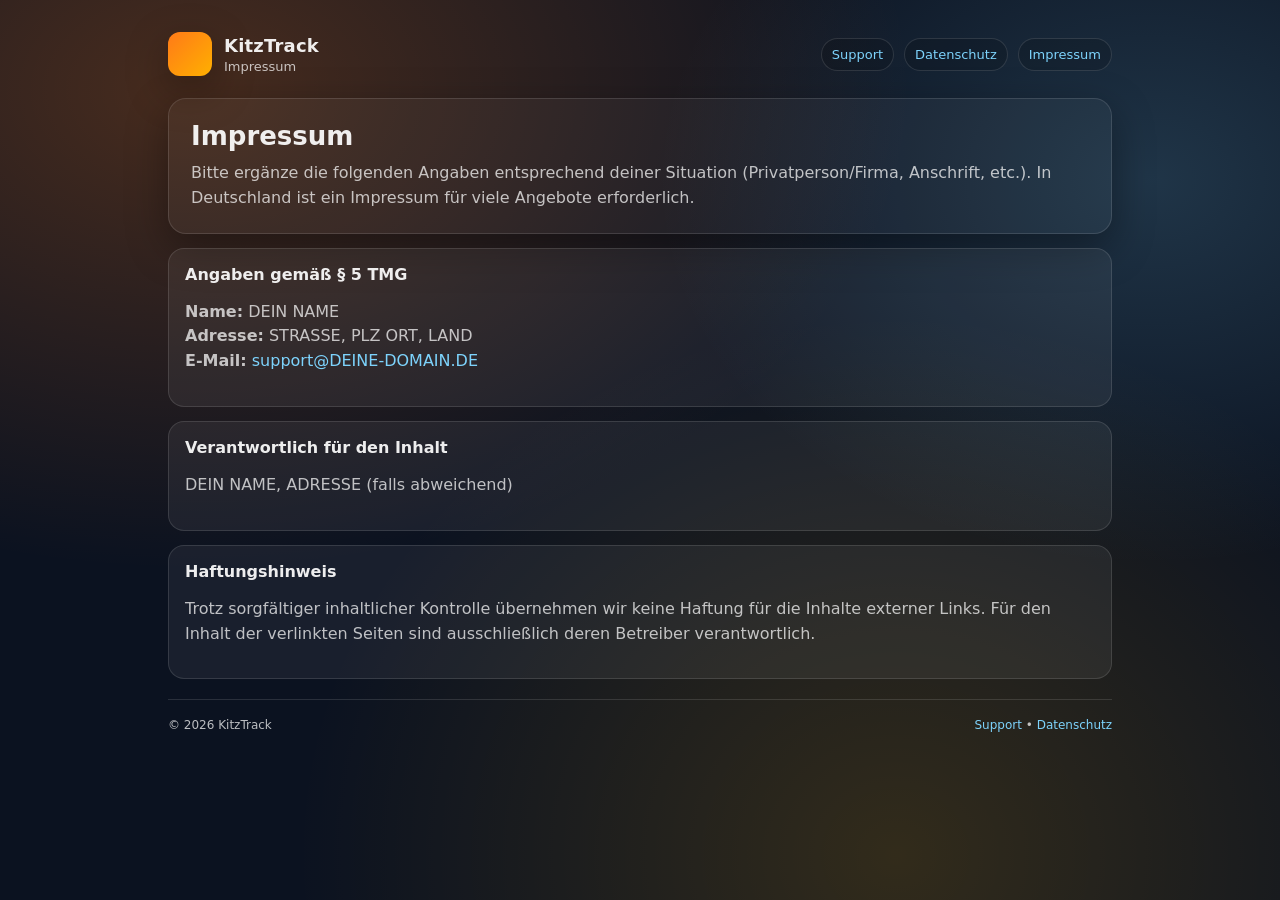
==== imprint.html @ 703cce68 "init" ====
<!doctype html>
<html lang="de">
<head>
  <meta charset="utf-8" />
  <meta name="viewport" content="width=device-width, initial-scale=1" />
  <meta name="description" content="Impressum für KitzTrack" />
  <title>KitzTrack – Impressum</title>
  <link rel="stylesheet" href="./style.css" />
</head>
<body>
  <div class="container">
    <header class="header">
      <div class="brand">
        <div class="logo" aria-hidden="true"></div>
        <div>
          <h1>KitzTrack</h1>
          <p>Impressum</p>
        </div>
      </div>
      <nav class="nav" aria-label="Navigation">
        <a href="./index.html">Support</a>
        <a href="./privacy.html">Datenschutz</a>
        <a href="./imprint.html">Impressum</a>
      </nav>
    </header>

    <section class="hero">
      <h2>Impressum</h2>
      <p>
        Bitte ergänze die folgenden Angaben entsprechend deiner Situation (Privatperson/Firma, Anschrift, etc.).
        In Deutschland ist ein Impressum für viele Angebote erforderlich.
      </p>
    </section>

    <section class="grid">
      <article class="card">
        <h3>Angaben gemäß § 5 TMG</h3>
        <p>
          <strong>Name:</strong> DEIN NAME<br />
          <strong>Adresse:</strong> STRASSE, PLZ ORT, LAND<br />
          <strong>E-Mail:</strong> <a href="mailto:support@DEINE-DOMAIN.DE">support@DEINE-DOMAIN.DE</a>
        </p>
      </article>

      <article class="card">
        <h3>Verantwortlich für den Inhalt</h3>
        <p>
          DEIN NAME, ADRESSE (falls abweichend)
        </p>
      </article>

      <article class="card">
        <h3>Haftungshinweis</h3>
        <p>
          Trotz sorgfältiger inhaltlicher Kontrolle übernehmen wir keine Haftung für die Inhalte externer Links.
          Für den Inhalt der verlinkten Seiten sind ausschließlich deren Betreiber verantwortlich.
        </p>
      </article>
    </section>

    <footer class="footer">
      <div>© <span id="year"></span> KitzTrack</div>
      <div>
        <a href="./index.html">Support</a> •
        <a href="./privacy.html">Datenschutz</a>
      </div>
    </footer>
  </div>

  <script>
    document.getElementById('year').textContent = String(new Date().getFullYear());
  </script>
</body>
</html>
---- style.css ----
:root {
  color-scheme: light;
  --bg: #0b1220;
  --card: rgba(255, 255, 255, 0.06);
  --border: rgba(255, 255, 255, 0.12);
  --text: rgba(255, 255, 255, 0.92);
  --muted: rgba(255, 255, 255, 0.72);
  --accent: #ff7a18;
  --accent2: #ffb000;
  --link: #7dd3fc;
  --shadow: 0 14px 40px rgba(0,0,0,0.35);
}

* { box-sizing: border-box; }
html, body { height: 100%; }
body {
  margin: 0;
  font-family: ui-sans-serif, system-ui, -apple-system, Segoe UI, Roboto, Helvetica, Arial, "Apple Color Emoji", "Segoe UI Emoji";
  background: radial-gradient(1200px 800px at 15% 10%, rgba(255, 122, 24, 0.25), transparent 60%),
              radial-gradient(900px 700px at 90% 20%, rgba(125, 211, 252, 0.18), transparent 55%),
              radial-gradient(1000px 900px at 70% 95%, rgba(255, 176, 0, 0.16), transparent 60%),
              var(--bg);
  color: var(--text);
}

a { color: var(--link); text-decoration: none; }
a:hover { text-decoration: underline; }

.container {
  max-width: 980px;
  margin: 0 auto;
  padding: 32px 18px;
}

.header {
  display: flex;
  gap: 14px;
  align-items: center;
  justify-content: space-between;
  margin-bottom: 22px;
}

.brand {
  display: flex;
  gap: 12px;
  align-items: center;
}

.logo {
  width: 44px;
  height: 44px;
  border-radius: 12px;
  background: linear-gradient(135deg, var(--accent), var(--accent2));
  box-shadow: var(--shadow);
  flex: none;
}

.brand h1 {
  margin: 0;
  font-size: 18px;
  letter-spacing: 0.2px;
}

.brand p {
  margin: 3px 0 0;
  font-size: 13px;
  color: var(--muted);
}

.nav {
  display: flex;
  gap: 10px;
  flex-wrap: wrap;
  justify-content: flex-end;
}

.nav a {
  padding: 8px 10px;
  border: 1px solid var(--border);
  background: rgba(0,0,0,0.15);
  border-radius: 999px;
  font-size: 13px;
}

.hero {
  padding: 22px;
  border: 1px solid var(--border);
  background: rgba(255, 255, 255, 0.04);
  border-radius: 18px;
  box-shadow: var(--shadow);
}

.hero h2 {
  margin: 0;
  font-size: 26px;
}

.hero p {
  margin: 10px 0 0;
  color: var(--muted);
  line-height: 1.55;
}

.grid {
  display: grid;
  grid-template-columns: repeat(12, 1fr);
  gap: 14px;
  margin-top: 14px;
}

.card {
  grid-column: span 12;
  border: 1px solid var(--border);
  background: var(--card);
  border-radius: 16px;
  padding: 16px;
}

.card h3 {
  margin: 0 0 8px;
  font-size: 16px;
}

.card p, .card li {
  color: var(--muted);
  line-height: 1.55;
}

.card code {
  font-family: ui-monospace, SFMono-Regular, Menlo, Monaco, Consolas, "Liberation Mono", "Courier New", monospace;
  font-size: 0.95em;
  background: rgba(0,0,0,0.25);
  padding: 2px 6px;
  border-radius: 8px;
  border: 1px solid rgba(255,255,255,0.1);
}

.kv {
  display: grid;
  grid-template-columns: 150px 1fr;
  gap: 8px 12px;
  margin: 0;
}

.kv dt { color: rgba(255,255,255,0.78); }
.kv dd { margin: 0; color: var(--muted); }

.footer {
  margin-top: 20px;
  padding-top: 18px;
  border-top: 1px solid var(--border);
  color: var(--muted);
  font-size: 12px;
  display: flex;
  gap: 12px;
  justify-content: space-between;
  flex-wrap: wrap;
}

.small { font-size: 12px; color: var(--muted); }

@media (min-width: 820px) {
  .card.span6 { grid-column: span 6; }
  .card.span4 { grid-column: span 4; }
}
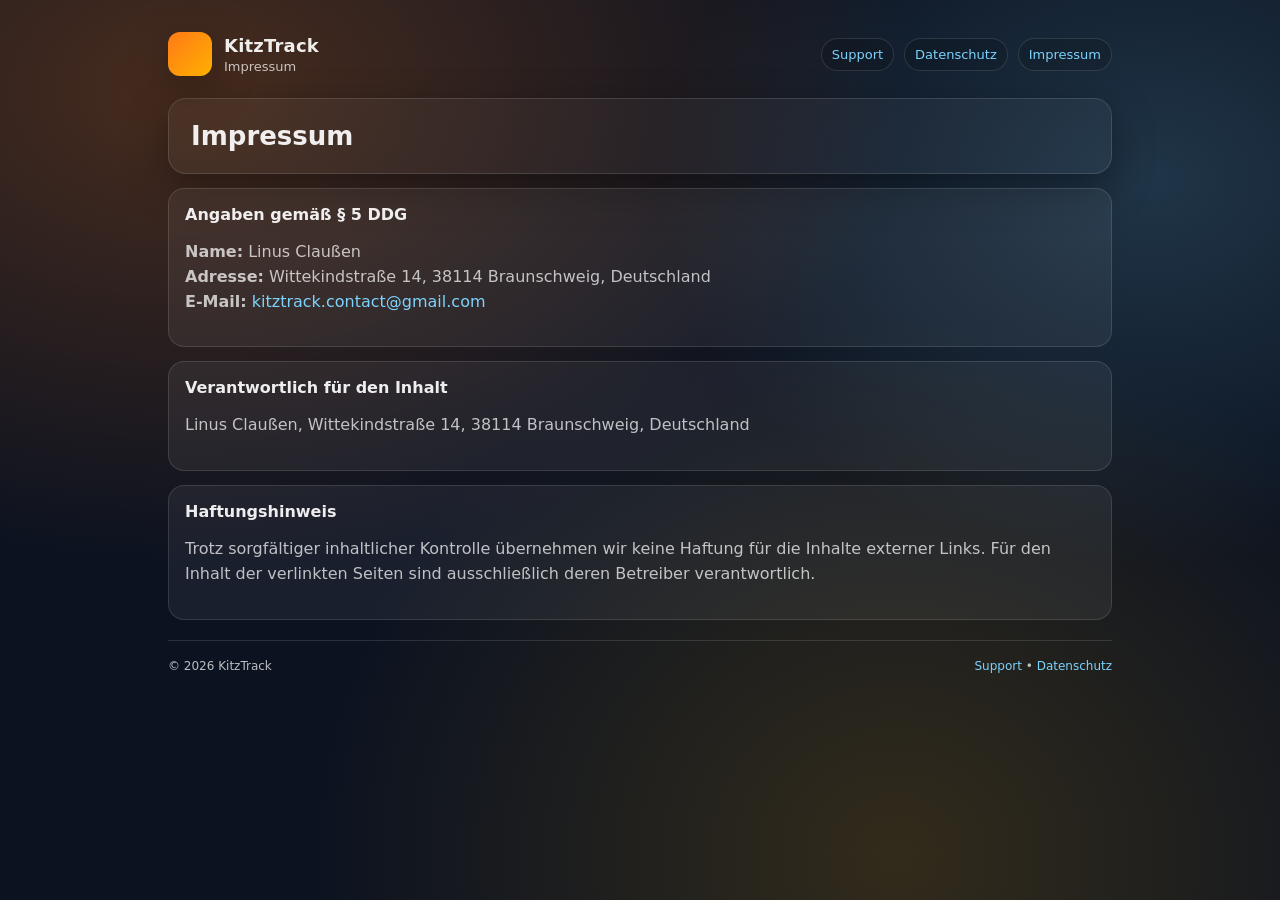
==== commit b31a6a19: "replaced placeholders and added Privacy policy" ====
--- a/imprint.html
+++ b/imprint.html
@@ -1,5 +1,6 @@
 <!doctype html>
 <html lang="de">
+
 <head>
   <meta charset="utf-8" />
   <meta name="viewport" content="width=device-width, initial-scale=1" />
@@ -7,6 +8,7 @@
   <title>KitzTrack – Impressum</title>
   <link rel="stylesheet" href="./style.css" />
 </head>
+
 <body>
   <div class="container">
     <header class="header">
@@ -19,33 +21,29 @@
       </div>
       <nav class="nav" aria-label="Navigation">
         <a href="./index.html">Support</a>
-        <a href="./privacy.html">Datenschutz</a>
+        <a href="./pp.html">Datenschutz</a>
         <a href="./imprint.html">Impressum</a>
       </nav>
     </header>
 
     <section class="hero">
       <h2>Impressum</h2>
-      <p>
-        Bitte ergänze die folgenden Angaben entsprechend deiner Situation (Privatperson/Firma, Anschrift, etc.).
-        In Deutschland ist ein Impressum für viele Angebote erforderlich.
-      </p>
     </section>
 
     <section class="grid">
       <article class="card">
-        <h3>Angaben gemäß § 5 TMG</h3>
+        <h3>Angaben gemäß § 5 DDG</h3>
         <p>
-          <strong>Name:</strong> DEIN NAME<br />
-          <strong>Adresse:</strong> STRASSE, PLZ ORT, LAND<br />
-          <strong>E-Mail:</strong> <a href="mailto:support@DEINE-DOMAIN.DE">support@DEINE-DOMAIN.DE</a>
+          <strong>Name:</strong> Linus Claußen<br />
+          <strong>Adresse:</strong> Wittekindstraße 14, 38114 Braunschweig, Deutschland<br />
+          <strong>E-Mail:</strong> <a href="mailto:kitztrack.contact@gmail.com">kitztrack.contact@gmail.com</a>
         </p>
       </article>
 
       <article class="card">
         <h3>Verantwortlich für den Inhalt</h3>
         <p>
-          DEIN NAME, ADRESSE (falls abweichend)
+          Linus Claußen, Wittekindstraße 14, 38114 Braunschweig, Deutschland
         </p>
       </article>
 
@@ -62,7 +60,7 @@
       <div>© <span id="year"></span> KitzTrack</div>
       <div>
         <a href="./index.html">Support</a> •
-        <a href="./privacy.html">Datenschutz</a>
+        <a href="./pp.html">Datenschutz</a>
       </div>
     </footer>
   </div>
@@ -71,4 +69,5 @@
     document.getElementById('year').textContent = String(new Date().getFullYear());
   </script>
 </body>
-</html>
+
+</html>
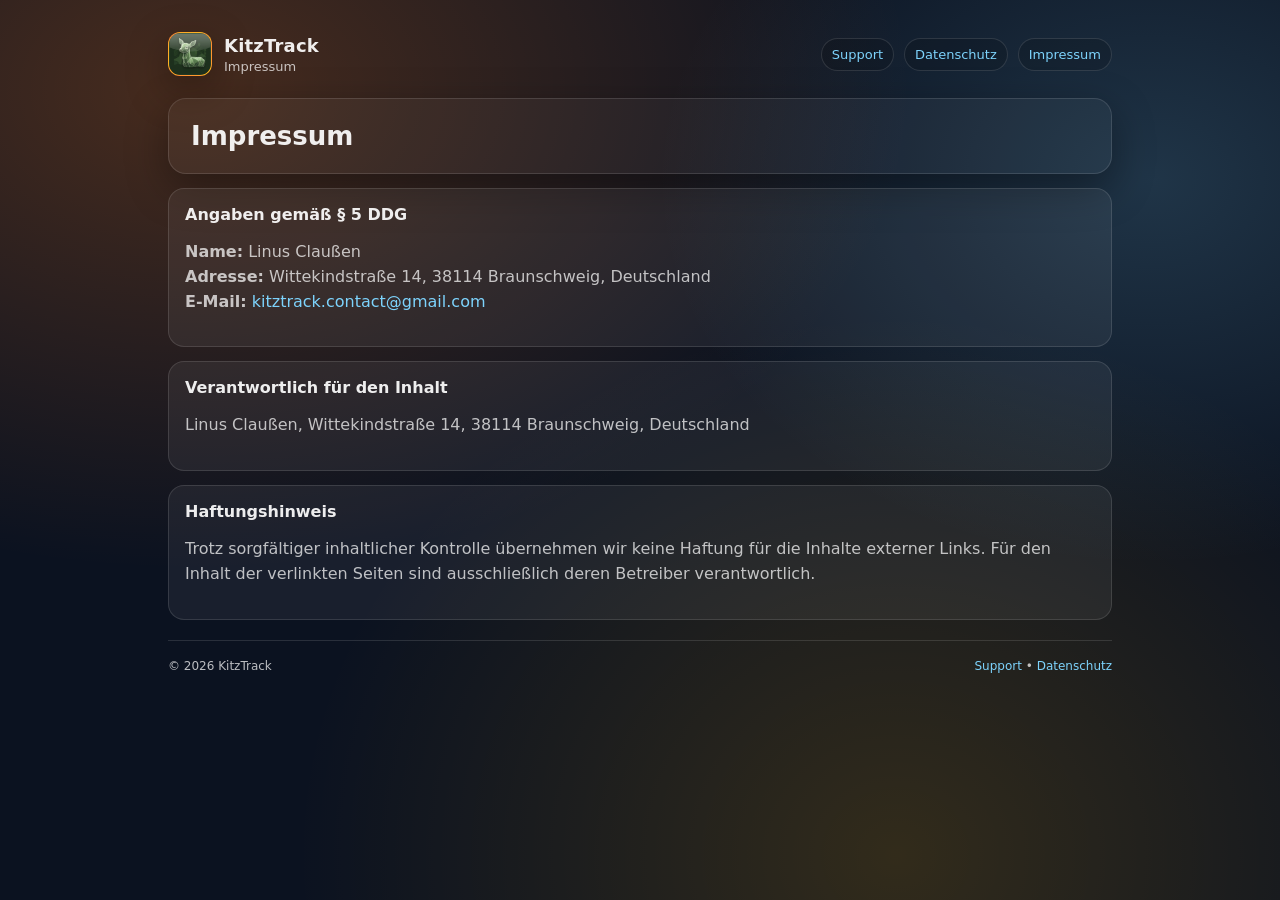
==== commit 2f353da4: "added logo" ====
--- a/imprint.html
+++ b/imprint.html
@@ -13,7 +13,7 @@
   <div class="container">
     <header class="header">
       <div class="brand">
-        <div class="logo" aria-hidden="true"></div>
+        <img class="logo" src="./logo.png" alt="KitzTrack" width="44" height="44" />
         <div>
           <h1>KitzTrack</h1>
           <p>Impressum</p>
--- a/style.css
+++ b/style.css
@@ -53,6 +53,9 @@
   background: linear-gradient(135deg, var(--accent), var(--accent2));
   box-shadow: var(--shadow);
   flex: none;
+  display: block;
+  object-fit: cover;
+  border: 1px solid rgba(255,255,255,0.12);
 }
 
 .brand h1 {
